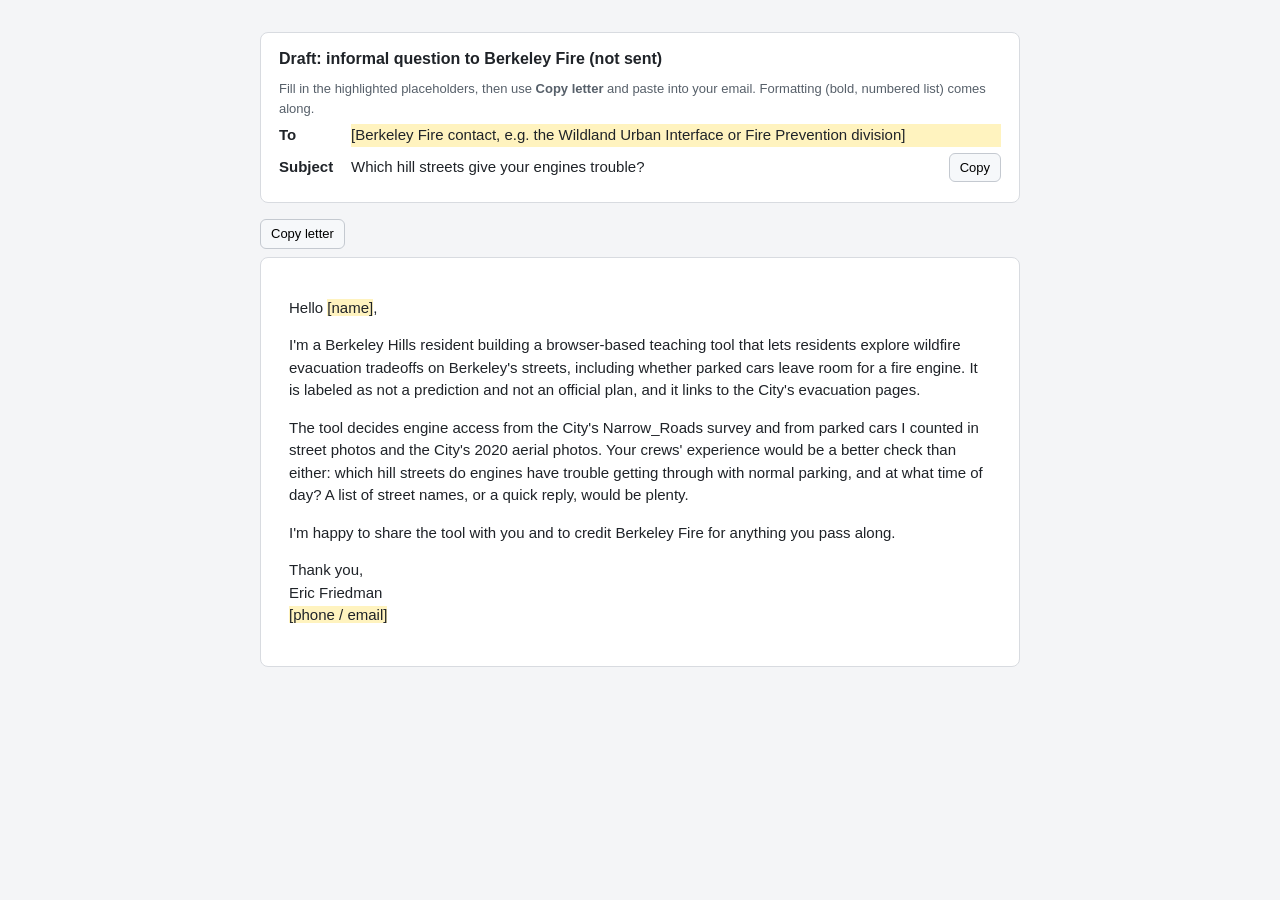
==== correspondence/2026-11-01-berkeley-fire-question.html @ 0c6d2cdb "Disclose signal timing as an information gap; letter becomes an informal question to Berkeley Fire T" ====
<!DOCTYPE html>
<html lang="en">
<head>
<meta charset="utf-8">
<title>Draft: informal question to Berkeley Fire</title>
<style>
  body { font: 15px/1.5 -apple-system, BlinkMacSystemFont, "Segoe UI", Helvetica, Arial, sans-serif; color: #1f2328; background: #f4f5f7; margin: 0; padding: 32px 16px; }
  .wrap { max-width: 760px; margin: 0 auto; }
  .head { background: #fff; border: 1px solid #d8dbe0; border-radius: 8px; padding: 14px 18px; margin-bottom: 16px; }
  .head h1 { font-size: 16px; margin: 0 0 8px; }
  .head p { margin: 4px 0; color: #57606a; font-size: 13px; }
  .field { display: flex; gap: 8px; align-items: baseline; margin: 6px 0; }
  .field b { width: 64px; flex: none; }
  .field span { flex: 1; }
  button { font: inherit; font-size: 13px; padding: 4px 10px; border: 1px solid #c4c9d0; border-radius: 6px; background: #f6f8fa; cursor: pointer; }
  button:hover { background: #eef1f4; }
  .bar { display: flex; gap: 8px; align-items: center; margin: 0 0 8px; }
  .ok { color: #1a7f37; font-size: 13px; }
  .letter { background: #fff; border: 1px solid #d8dbe0; border-radius: 8px; padding: 24px 28px; }
  .ph { background: #fff3bf; }
</style>
</head>
<body>
<div class="wrap">
  <div class="head">
    <h1>Draft: informal question to Berkeley Fire (not sent)</h1>
    <p>Fill in the highlighted placeholders, then use <b>Copy letter</b> and paste into your email. Formatting (bold, numbered list) comes along.</p>
    <div class="field"><b>To</b><span class="ph">[Berkeley Fire contact, e.g. the Wildland Urban Interface or Fire Prevention division]</span></div>
    <div class="field"><b>Subject</b><span id="subject">Which hill streets give your engines trouble?</span><button data-copy="subject">Copy</button></div>
  </div>

  <div class="bar"><button id="copy-letter">Copy letter</button><span id="msg" class="ok"></span></div>

  <div class="letter" id="letter">
    <p>Hello <span class="ph">[name]</span>,</p>

    <p>I'm a Berkeley Hills resident building a browser-based teaching tool that lets residents explore wildfire evacuation tradeoffs on Berkeley's streets, including whether parked cars leave room for a fire engine. It is labeled as not a prediction and not an official plan, and it links to the City's evacuation pages.</p>

    <p>The tool decides engine access from the City's Narrow_Roads survey and from parked cars I counted in street photos and the City's 2020 aerial photos. Your crews' experience would be a better check than either: which hill streets do engines have trouble getting through with normal parking, and at what time of day? A list of street names, or a quick reply, would be plenty.</p>

    <p>I'm happy to share the tool with you and to credit Berkeley Fire for anything you pass along.</p>

    <p>Thank you,<br>Eric Friedman<br><span class="ph">[phone / email]</span></p>
  </div>
</div>
<script>
  const msg = t => { const m = document.getElementById('msg'); m.textContent = t; setTimeout(() => m.textContent = '', 2500); };
  async function copyEl(el) {
    const clone = el.cloneNode(true);
    clone.querySelectorAll('.ph').forEach(s => s.removeAttribute('class')); // no highlight in the email
    const html = clone.innerHTML, text = el.innerText;
    try {
      await navigator.clipboard.write([new ClipboardItem({ 'text/html': new Blob([html], { type: 'text/html' }), 'text/plain': new Blob([text], { type: 'text/plain' }) })]);
      return true;
    } catch {
      const r = document.createRange(); r.selectNodeContents(el); const s = getSelection(); s.removeAllRanges(); s.addRange(r);
      const ok = document.execCommand('copy'); s.removeAllRanges(); return ok;
    }
  }
  document.getElementById('copy-letter').onclick = async () => msg(await copyEl(document.getElementById('letter')) ? 'Letter copied with formatting.' : 'Select the letter and copy it manually.');
  document.querySelectorAll('[data-copy]').forEach(b => b.onclick = async () => msg(await copyEl(document.getElementById(b.dataset.copy)) ? 'Subject copied.' : 'Copy failed.'));
</script>
</body>
</html>
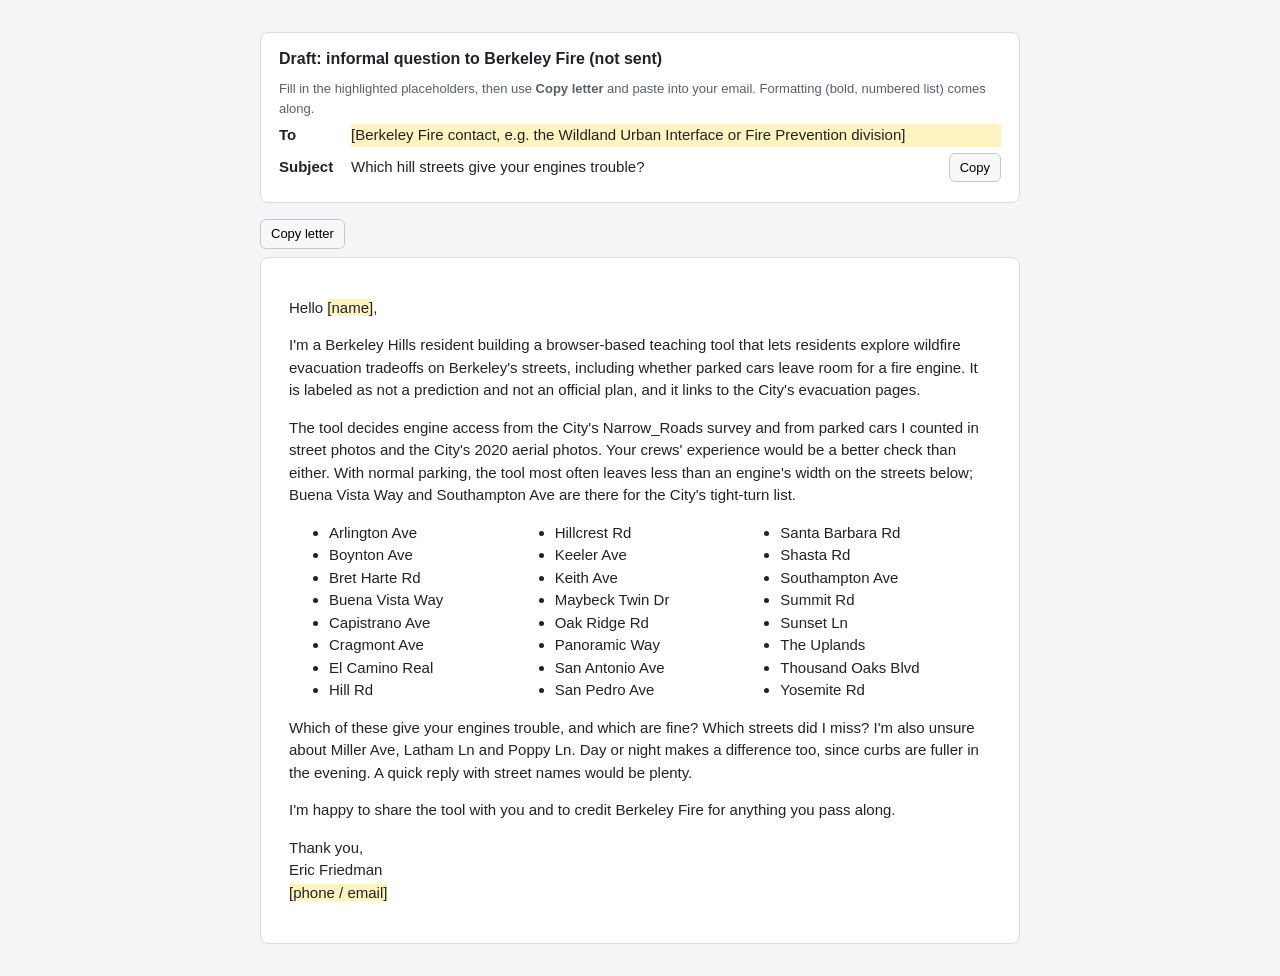
==== commit b055e853: "Berkeley Fire question: list 24 candidate streets from the parking model Co-Authored-By: Claude Opus" ====
--- a/correspondence/2026-11-01-berkeley-fire-question.html
+++ b/correspondence/2026-11-01-berkeley-fire-question.html
@@ -36,7 +36,11 @@
 
     <p>I'm a Berkeley Hills resident building a browser-based teaching tool that lets residents explore wildfire evacuation tradeoffs on Berkeley's streets, including whether parked cars leave room for a fire engine. It is labeled as not a prediction and not an official plan, and it links to the City's evacuation pages.</p>
 
-    <p>The tool decides engine access from the City's Narrow_Roads survey and from parked cars I counted in street photos and the City's 2020 aerial photos. Your crews' experience would be a better check than either: which hill streets do engines have trouble getting through with normal parking, and at what time of day? A list of street names, or a quick reply, would be plenty.</p>
+    <p>The tool decides engine access from the City's Narrow_Roads survey and from parked cars I counted in street photos and the City's 2020 aerial photos. Your crews' experience would be a better check than either. With normal parking, the tool most often leaves less than an engine's width on the streets below; Buena Vista Way and Southampton Ave are there for the City's tight-turn list.</p>
+
+    <ul style="columns: 3; margin: 0 0 12px"><li>Arlington Ave</li><li>Boynton Ave</li><li>Bret Harte Rd</li><li>Buena Vista Way</li><li>Capistrano Ave</li><li>Cragmont Ave</li><li>El Camino Real</li><li>Hill Rd</li><li>Hillcrest Rd</li><li>Keeler Ave</li><li>Keith Ave</li><li>Maybeck Twin Dr</li><li>Oak Ridge Rd</li><li>Panoramic Way</li><li>San Antonio Ave</li><li>San Pedro Ave</li><li>Santa Barbara Rd</li><li>Shasta Rd</li><li>Southampton Ave</li><li>Summit Rd</li><li>Sunset Ln</li><li>The Uplands</li><li>Thousand Oaks Blvd</li><li>Yosemite Rd</li></ul>
+
+    <p>Which of these give your engines trouble, and which are fine? Which streets did I miss? I'm also unsure about Miller Ave, Latham Ln and Poppy Ln. Day or night makes a difference too, since curbs are fuller in the evening. A quick reply with street names would be plenty.</p>
 
     <p>I'm happy to share the tool with you and to credit Berkeley Fire for anything you pass along.</p>
 
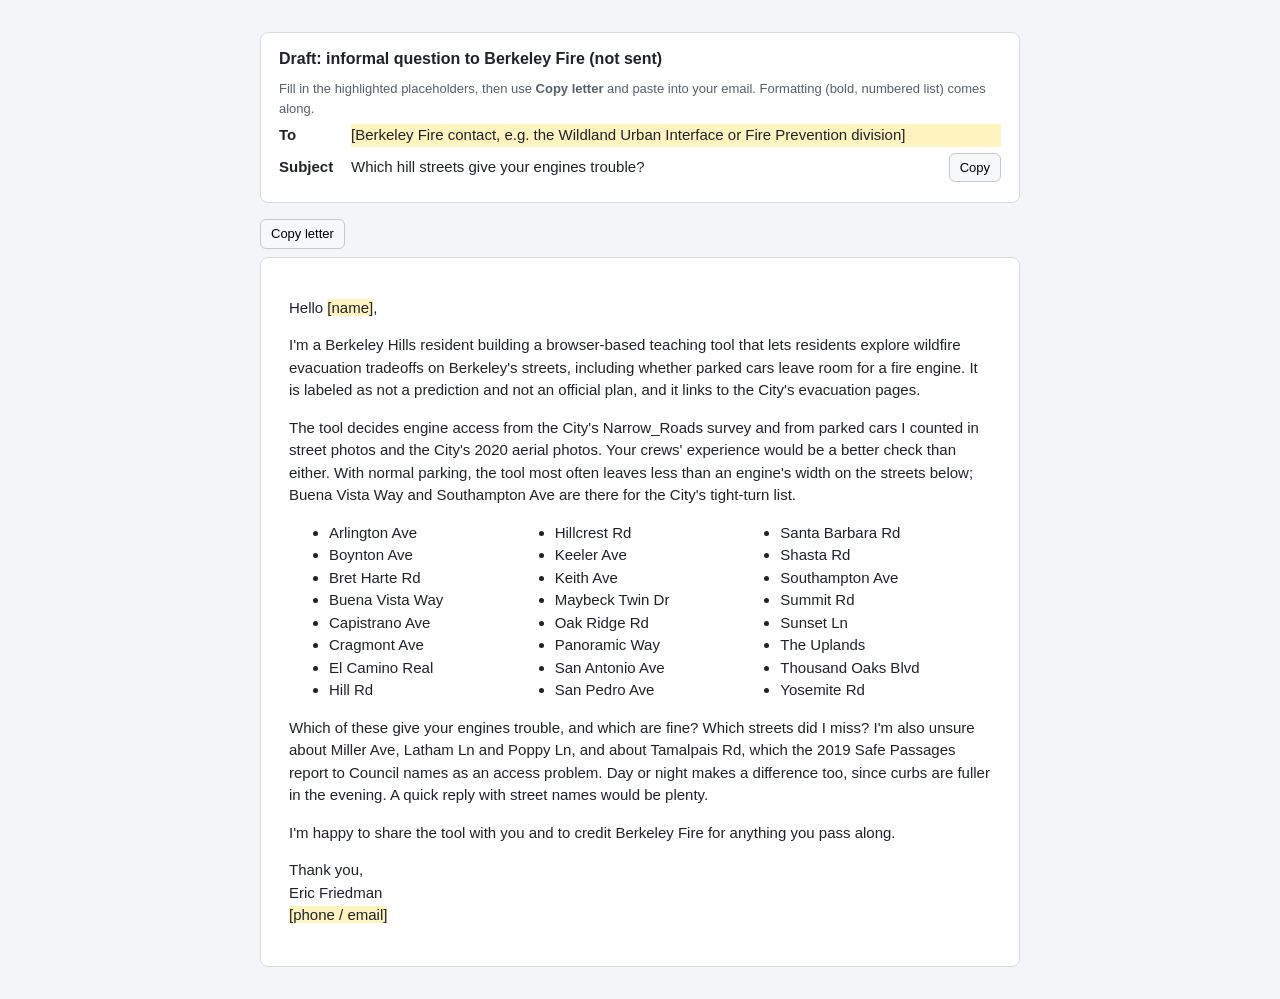
==== commit 5015f5b5: "Log public City sources (signals, calming devices, Council packets, BFD staffing); add Tamalpais Rd " ====
--- a/correspondence/2026-11-01-berkeley-fire-question.html
+++ b/correspondence/2026-11-01-berkeley-fire-question.html
@@ -40,7 +40,7 @@
 
     <ul style="columns: 3; margin: 0 0 12px"><li>Arlington Ave</li><li>Boynton Ave</li><li>Bret Harte Rd</li><li>Buena Vista Way</li><li>Capistrano Ave</li><li>Cragmont Ave</li><li>El Camino Real</li><li>Hill Rd</li><li>Hillcrest Rd</li><li>Keeler Ave</li><li>Keith Ave</li><li>Maybeck Twin Dr</li><li>Oak Ridge Rd</li><li>Panoramic Way</li><li>San Antonio Ave</li><li>San Pedro Ave</li><li>Santa Barbara Rd</li><li>Shasta Rd</li><li>Southampton Ave</li><li>Summit Rd</li><li>Sunset Ln</li><li>The Uplands</li><li>Thousand Oaks Blvd</li><li>Yosemite Rd</li></ul>
 
-    <p>Which of these give your engines trouble, and which are fine? Which streets did I miss? I'm also unsure about Miller Ave, Latham Ln and Poppy Ln. Day or night makes a difference too, since curbs are fuller in the evening. A quick reply with street names would be plenty.</p>
+    <p>Which of these give your engines trouble, and which are fine? Which streets did I miss? I'm also unsure about Miller Ave, Latham Ln and Poppy Ln, and about Tamalpais Rd, which the 2019 Safe Passages report to Council names as an access problem. Day or night makes a difference too, since curbs are fuller in the evening. A quick reply with street names would be plenty.</p>
 
     <p>I'm happy to share the tool with you and to credit Berkeley Fire for anything you pass along.</p>
 
